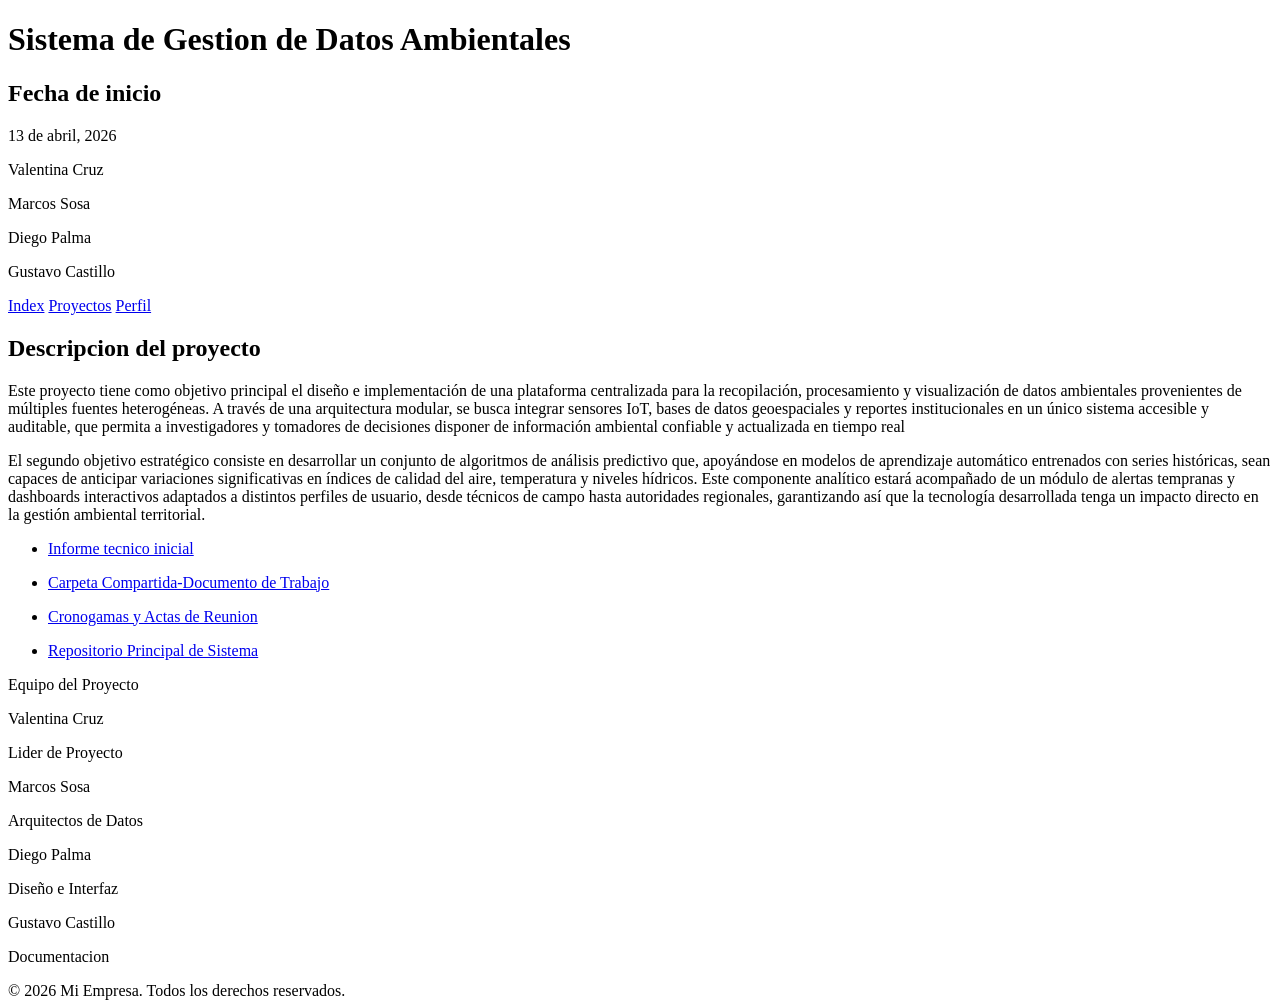
==== detalle.html @ 6aab45e4 "Completando actividad  detalle.html, puede estar sujetos a cambios. Tomas Gonzalo Vilte" ====
<!DOCTYPE html>
<html lang="en">
<head>
    <meta charset="UTF-8">
    <meta name="viewport" content="width=device-width, initial-scale=1.0">
    <title>Document</title>
</head>
<body>
    <header>
        <h1>Sistema de Gestion de Datos Ambientales</h1>
        <h2>Fecha de inicio</h2>
        <p>13 de abril, 2026 </p>
        <div>
            <p>Valentina Cruz</p>
            <p>Marcos Sosa</p>
            <p>Diego Palma</p>
            <p>Gustavo Castillo</p>
        </div>
    </header>
    <nav>
        <a href="index.html">Index</a>
        <a href="proyectos.html">Proyectos</a>
        <a href="perfil.html">Perfil</a>
    </nav>
    <main>
        <section>
            <h1>Descripcion del proyecto</h1>
            <p>
                Este proyecto tiene como objetivo principal el diseño e implementación de una plataforma 
                centralizada para la recopilación, procesamiento y visualización de datos ambientales 
                provenientes de múltiples fuentes heterogéneas. A través de una arquitectura modular, 
                se busca integrar sensores IoT, bases de datos geoespaciales y reportes institucionales 
                en un único sistema accesible y auditable, que permita a investigadores y tomadores de 
                decisiones disponer de información ambiental confiable y actualizada en tiempo real
            </p>
            <p>
                El segundo objetivo estratégico consiste en desarrollar un conjunto de algoritmos de 
                análisis predictivo que, apoyándose en modelos de aprendizaje automático entrenados 
                con series históricas, sean capaces de anticipar variaciones significativas en índices 
                de calidad del aire, temperatura y niveles hídricos. Este componente analítico estará 
                acompañado de un módulo de alertas tempranas y dashboards interactivos adaptados a distintos 
                perfiles de usuario, desde técnicos de campo hasta autoridades regionales, garantizando 
                así que la tecnología desarrollada tenga un impacto directo en la gestión ambiental territorial.
            </p>
        </section>
        <section>
            <ul>
                <li>
                    <a href="https://github.com/MartinAmante/TP01HTMLCSSGrupo9PV2026.git" target="_blank">
                        <p>Informe tecnico inicial</p>
                    </a>
                </li>
                <li>
                    <a href="https://github.com/MartinAmante/TP01HTMLCSSGrupo9PV2026.git" target="_blank">
                        <p>Carpeta Compartida-Documento de Trabajo</p>
                    </a>
                </li>
                <li>
                    <a href="https://github.com/MartinAmante/TP01HTMLCSSGrupo9PV2026.git" target="_blank">
                        <p>Cronogamas y Actas de Reunion</p>
                    </a>
                </li>
                                <li>
                    <a href="https://github.com/MartinAmante/TP01HTMLCSSGrupo9PV2026.git" target="_blank">
                        <p>Repositorio Principal de Sistema</p>
                    </a>
                </li>
            </ul>
        </section>
        <aside>
            <p>Equipo del Proyecto</p>
            <div>
                <p>Valentina Cruz</p>
                <p>Lider de Proyecto</p>
            </div>
            <div>
                <p>Marcos Sosa</p>
                <p>Arquitectos de Datos</p>
            </div>
            <div>
                <p>Diego Palma</p>
                <p>Diseño e Interfaz</p>
            </div>
            <div>
                <p>Gustavo Castillo</p>
                <p>Documentacion</p>
            </div>
        </aside>
    </main>
    <footer>
        &copy; 2026 Mi Empresa. Todos los derechos reservados.
    </footer>
</body>
</html>
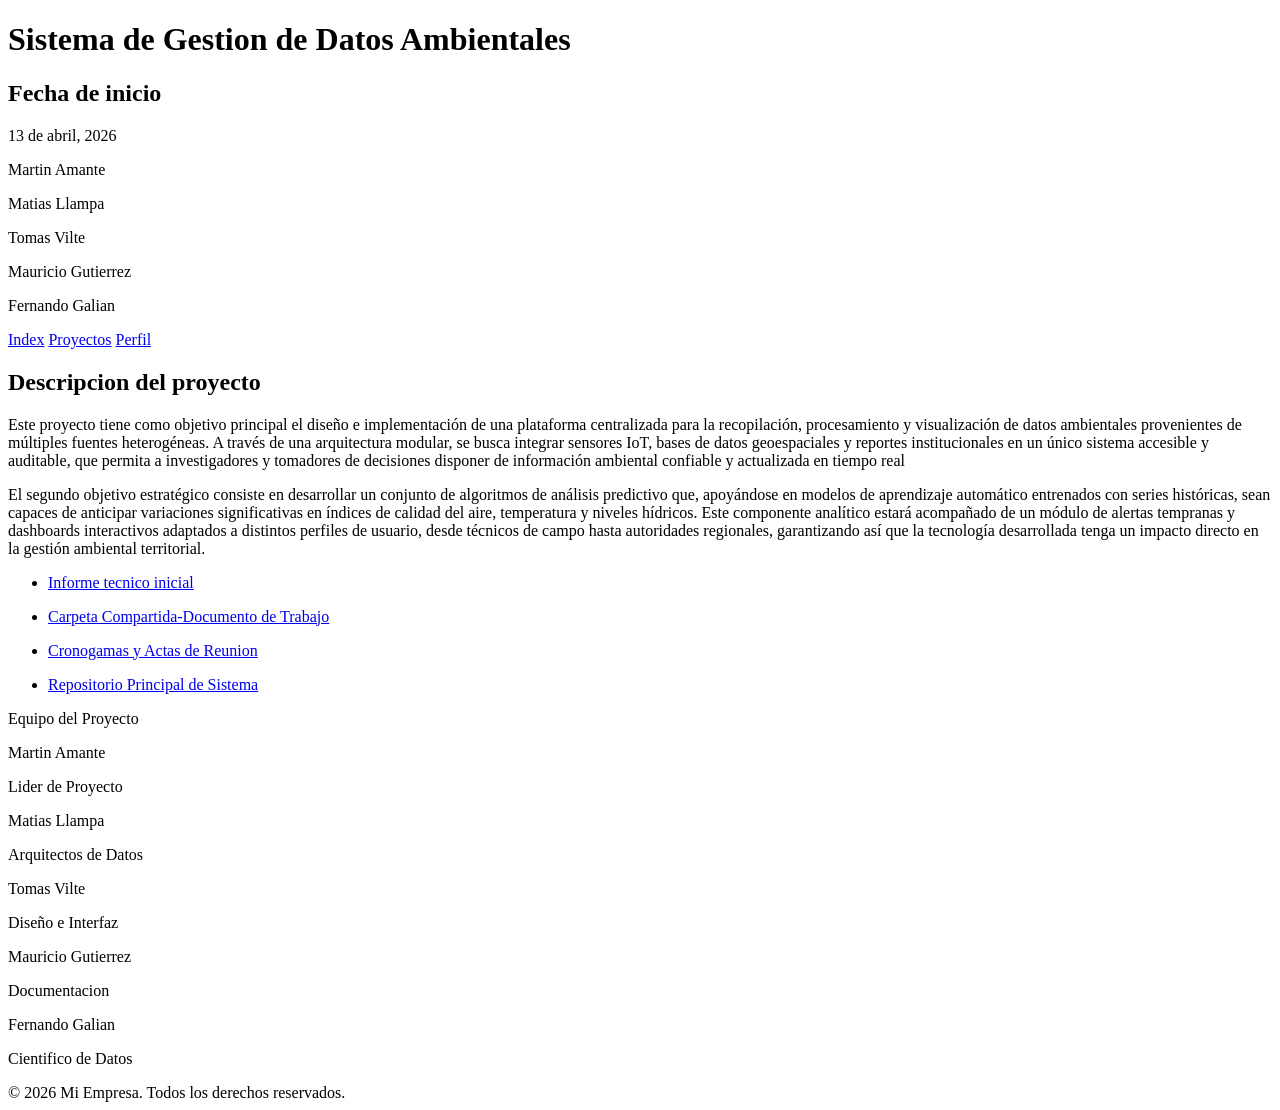
==== commit c187c283: "Correccion de nombres de los integrantes del grupo. Tomas Vilte" ====
--- a/detalle.html
+++ b/detalle.html
@@ -11,10 +11,11 @@
         <h2>Fecha de inicio</h2>
         <p>13 de abril, 2026 </p>
         <div>
-            <p>Valentina Cruz</p>
-            <p>Marcos Sosa</p>
-            <p>Diego Palma</p>
-            <p>Gustavo Castillo</p>
+            <p>Martin Amante</p>
+            <p>Matias Llampa</p>
+            <p>Tomas Vilte</p>
+            <p>Mauricio Gutierrez</p>
+            <p>Fernando Galian</p>
         </div>
     </header>
     <nav>
@@ -70,20 +71,24 @@
         <aside>
             <p>Equipo del Proyecto</p>
             <div>
-                <p>Valentina Cruz</p>
+                <p>Martin Amante</p>
                 <p>Lider de Proyecto</p>
             </div>
             <div>
-                <p>Marcos Sosa</p>
+                <p>Matias Llampa</p>
                 <p>Arquitectos de Datos</p>
             </div>
             <div>
-                <p>Diego Palma</p>
+                <p>Tomas Vilte</p>
                 <p>Diseño e Interfaz</p>
             </div>
             <div>
-                <p>Gustavo Castillo</p>
+                <p>Mauricio Gutierrez</p>
                 <p>Documentacion</p>
+            </div>
+             <div>
+                <p>Fernando Galian</p>
+                <p>Cientifico de Datos</p>
             </div>
         </aside>
     </main>
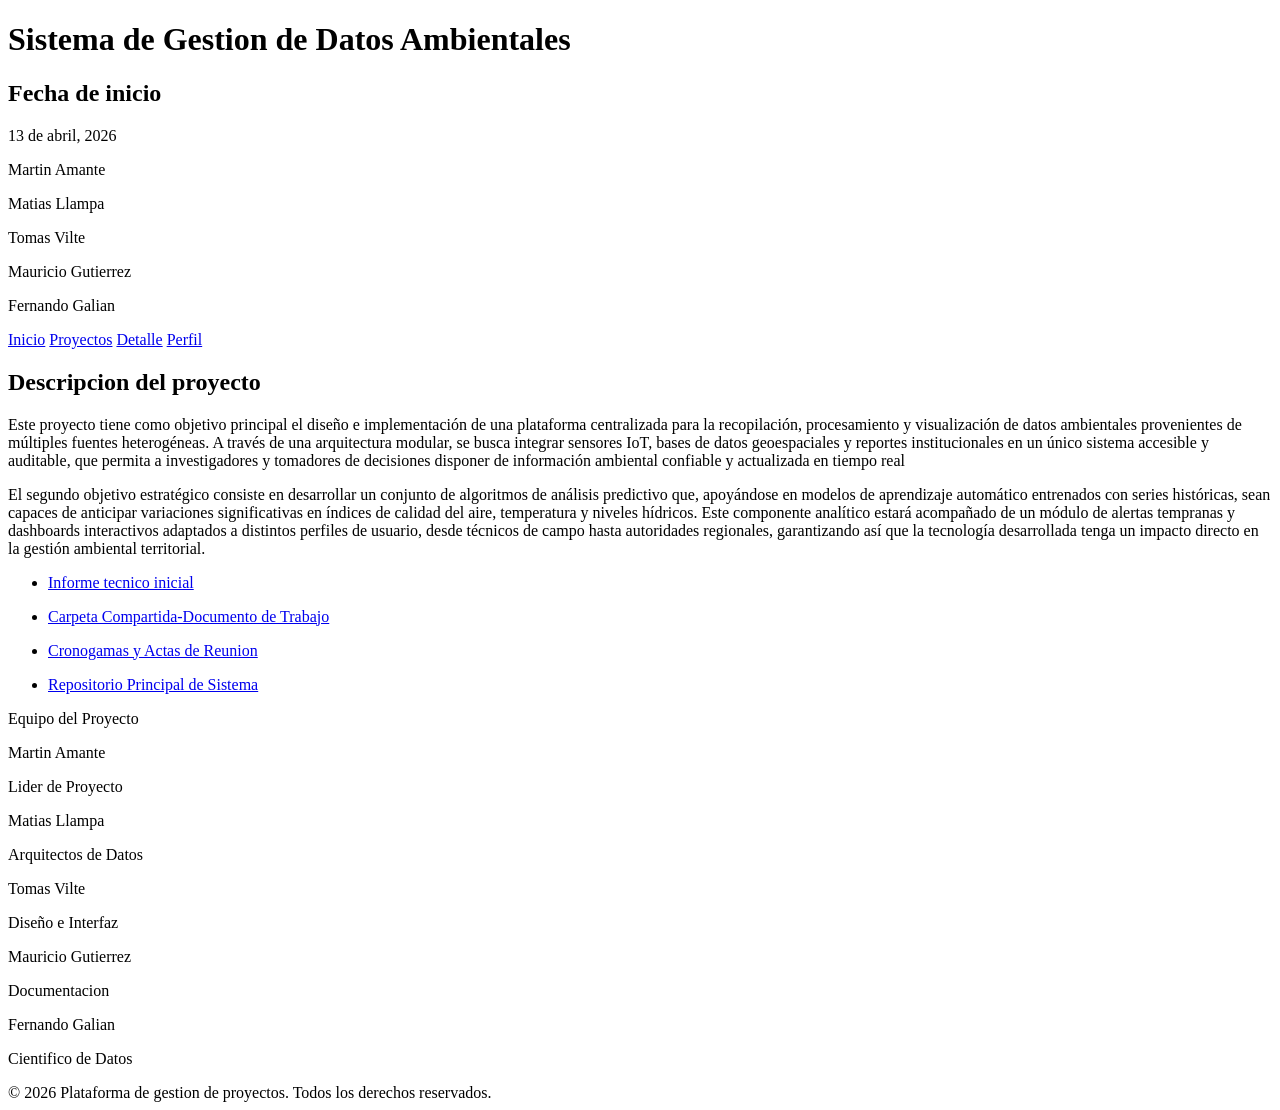
==== commit dcaefb95: "Agregado de modificaciones minimas para todos los archivos Html. Martin Amante" ====
--- a/detalle.html
+++ b/detalle.html
@@ -19,8 +19,9 @@
         </div>
     </header>
     <nav>
-        <a href="index.html">Index</a>
+        <a href="index.html">Inicio</a>
         <a href="proyectos.html">Proyectos</a>
+        <a href="detalle.html">Detalle</a>
         <a href="perfil.html">Perfil</a>
     </nav>
     <main>
@@ -93,7 +94,7 @@
         </aside>
     </main>
     <footer>
-        &copy; 2026 Mi Empresa. Todos los derechos reservados.
+        &copy; 2026 Plataforma de gestion de proyectos. Todos los derechos reservados.
     </footer>
 </body>
 </html>
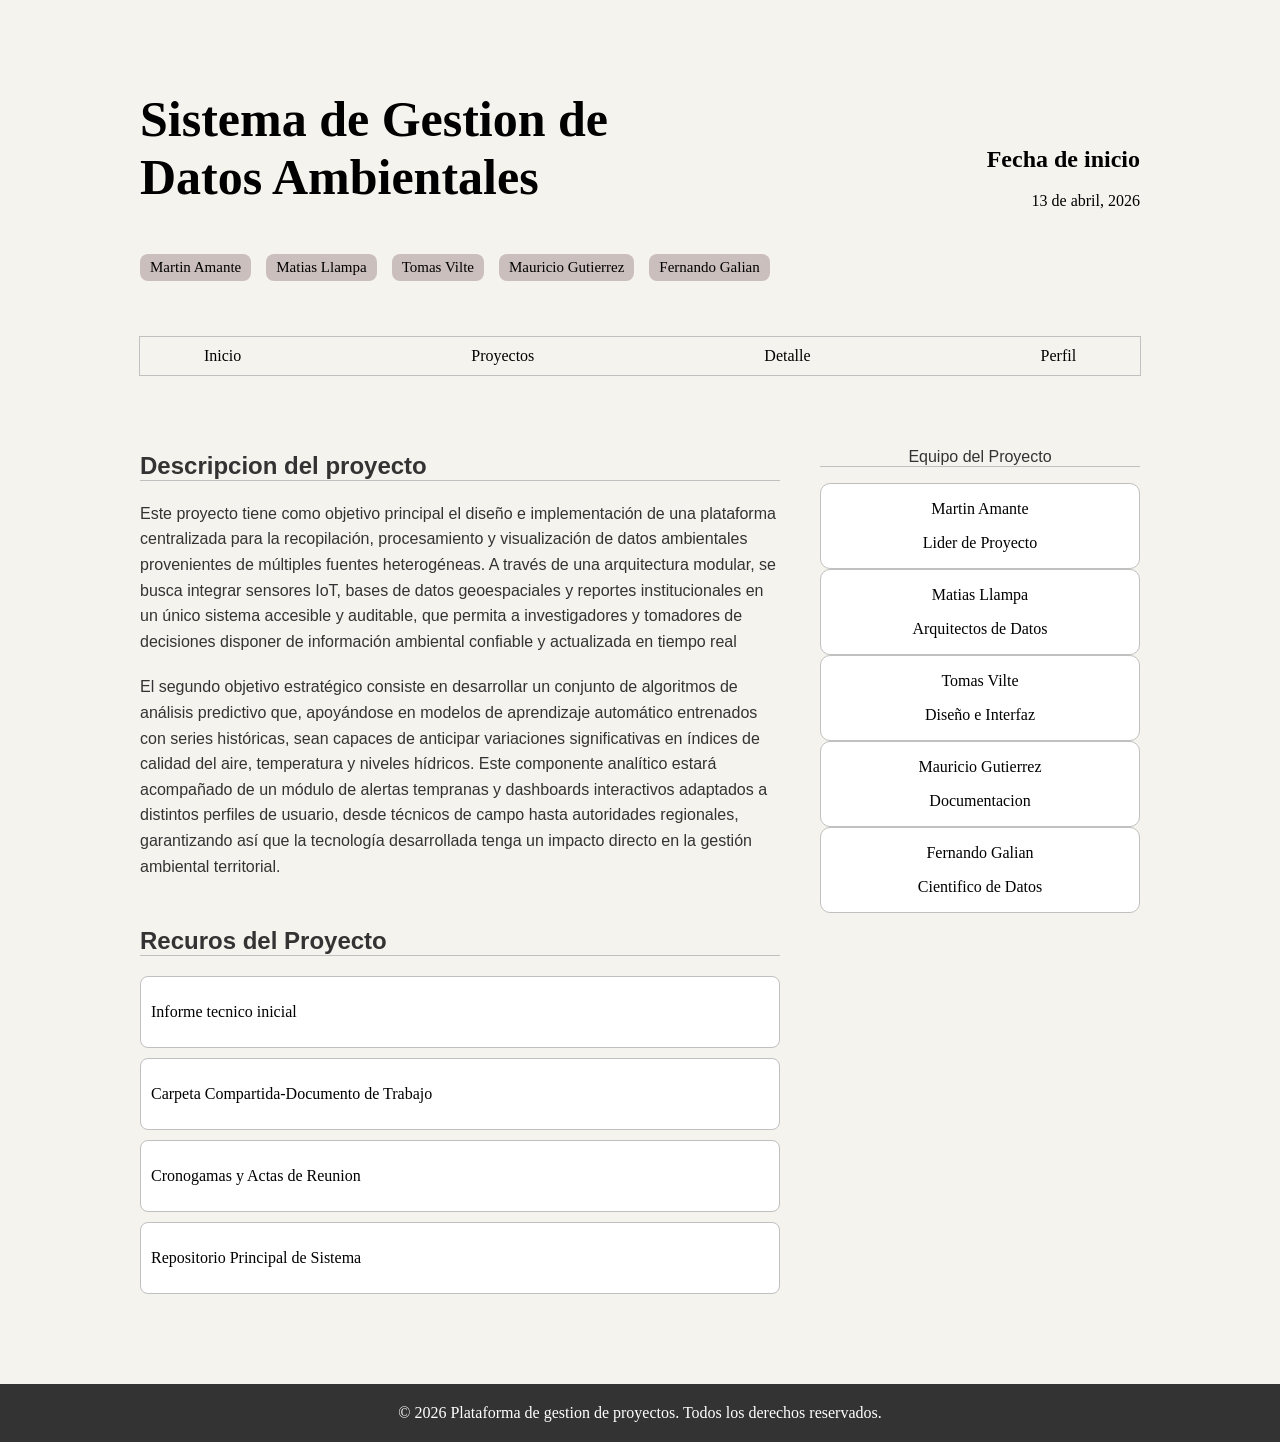
==== commit 9e31c86b: "Agregando css al archivo detalle, Tomas Vilte" ====
--- a/detalle.html
+++ b/detalle.html
@@ -3,74 +3,84 @@
 <head>
     <meta charset="UTF-8">
     <meta name="viewport" content="width=device-width, initial-scale=1.0">
+    <link rel="stylesheet" href="./assets/css/detalle.css">
     <title>Document</title>
 </head>
 <body>
     <header>
-        <h1>Sistema de Gestion de Datos Ambientales</h1>
-        <h2>Fecha de inicio</h2>
-        <p>13 de abril, 2026 </p>
-        <div>
-            <p>Martin Amante</p>
-            <p>Matias Llampa</p>
-            <p>Tomas Vilte</p>
-            <p>Mauricio Gutierrez</p>
-            <p>Fernando Galian</p>
+        <div class="conteiner-header">
+            <div class="c-1">
+                <h1>Sistema de Gestion de Datos Ambientales</h1>
+                <div class="nombre">
+                    <p>Martin Amante</p>
+                    <p>Matias Llampa</p>
+                    <p>Tomas Vilte</p>
+                    <p>Mauricio Gutierrez</p>
+                    <p>Fernando Galian</p>
+                </div>
+            </div>
+            <div class="c-2">
+                <h2>Fecha de inicio</h2>
+                <p>13 de abril, 2026 </p>
+            </div>
         </div>
     </header>
-    <nav>
+    <nav class="menu">
         <a href="index.html">Inicio</a>
         <a href="proyectos.html">Proyectos</a>
         <a href="detalle.html">Detalle</a>
         <a href="perfil.html">Perfil</a>
     </nav>
-    <main>
-        <section>
-            <h1>Descripcion del proyecto</h1>
-            <p>
-                Este proyecto tiene como objetivo principal el diseño e implementación de una plataforma 
-                centralizada para la recopilación, procesamiento y visualización de datos ambientales 
-                provenientes de múltiples fuentes heterogéneas. A través de una arquitectura modular, 
-                se busca integrar sensores IoT, bases de datos geoespaciales y reportes institucionales 
-                en un único sistema accesible y auditable, que permita a investigadores y tomadores de 
-                decisiones disponer de información ambiental confiable y actualizada en tiempo real
-            </p>
-            <p>
-                El segundo objetivo estratégico consiste en desarrollar un conjunto de algoritmos de 
-                análisis predictivo que, apoyándose en modelos de aprendizaje automático entrenados 
-                con series históricas, sean capaces de anticipar variaciones significativas en índices 
-                de calidad del aire, temperatura y niveles hídricos. Este componente analítico estará 
-                acompañado de un módulo de alertas tempranas y dashboards interactivos adaptados a distintos 
-                perfiles de usuario, desde técnicos de campo hasta autoridades regionales, garantizando 
-                así que la tecnología desarrollada tenga un impacto directo en la gestión ambiental territorial.
-            </p>
-        </section>
-        <section>
-            <ul>
-                <li>
-                    <a href="https://github.com/MartinAmante/TP01HTMLCSSGrupo9PV2026.git" target="_blank">
-                        <p>Informe tecnico inicial</p>
-                    </a>
-                </li>
-                <li>
-                    <a href="https://github.com/MartinAmante/TP01HTMLCSSGrupo9PV2026.git" target="_blank">
-                        <p>Carpeta Compartida-Documento de Trabajo</p>
-                    </a>
-                </li>
-                <li>
-                    <a href="https://github.com/MartinAmante/TP01HTMLCSSGrupo9PV2026.git" target="_blank">
-                        <p>Cronogamas y Actas de Reunion</p>
-                    </a>
-                </li>
-                                <li>
-                    <a href="https://github.com/MartinAmante/TP01HTMLCSSGrupo9PV2026.git" target="_blank">
-                        <p>Repositorio Principal de Sistema</p>
-                    </a>
-                </li>
-            </ul>
-        </section>
-        <aside>
-            <p>Equipo del Proyecto</p>
+    <main class="cuerpo">
+        <div class="contenido">
+            <section class="principal">
+                <h1>Descripcion del proyecto</h1>
+                <p>
+                    Este proyecto tiene como objetivo principal el diseño e implementación de una plataforma 
+                    centralizada para la recopilación, procesamiento y visualización de datos ambientales 
+                    provenientes de múltiples fuentes heterogéneas. A través de una arquitectura modular, 
+                    se busca integrar sensores IoT, bases de datos geoespaciales y reportes institucionales 
+                    en un único sistema accesible y auditable, que permita a investigadores y tomadores de 
+                    decisiones disponer de información ambiental confiable y actualizada en tiempo real
+                </p>
+                <p>
+                    El segundo objetivo estratégico consiste en desarrollar un conjunto de algoritmos de 
+                    análisis predictivo que, apoyándose en modelos de aprendizaje automático entrenados 
+                    con series históricas, sean capaces de anticipar variaciones significativas en índices 
+                    de calidad del aire, temperatura y niveles hídricos. Este componente analítico estará 
+                    acompañado de un módulo de alertas tempranas y dashboards interactivos adaptados a distintos 
+                    perfiles de usuario, desde técnicos de campo hasta autoridades regionales, garantizando 
+                    así que la tecnología desarrollada tenga un impacto directo en la gestión ambiental territorial.
+                </p>
+            </section>
+            <section class="enlaces">
+                <h2>Recuros del Proyecto</h2>
+                <ul>
+                    <li>
+                        <a href="https://github.com/MartinAmante/TP01HTMLCSSGrupo9PV2026.git" target="_blank">
+                            <p>Informe tecnico inicial</p>
+                        </a>
+                    </li>
+                    <li>
+                        <a href="https://github.com/MartinAmante/TP01HTMLCSSGrupo9PV2026.git" target="_blank">
+                            <p>Carpeta Compartida-Documento de Trabajo</p>
+                        </a>
+                    </li>
+                    <li>
+                        <a href="https://github.com/MartinAmante/TP01HTMLCSSGrupo9PV2026.git" target="_blank">
+                            <p>Cronogamas y Actas de Reunion</p>
+                        </a>
+                    </li>
+                                    <li>
+                        <a href="https://github.com/MartinAmante/TP01HTMLCSSGrupo9PV2026.git" target="_blank">
+                            <p>Repositorio Principal de Sistema</p>
+                        </a>
+                    </li>
+                </ul>
+            </section>
+        </div>
+        <aside class="equipo">
+            <p class="e-p">Equipo del Proyecto</p>
             <div>
                 <p>Martin Amante</p>
                 <p>Lider de Proyecto</p>
--- a/assets/css/detalle.css
+++ b/assets/css/detalle.css
@@ -0,0 +1,166 @@
+body {
+    background-color: #f5f3ee;
+    margin: 0;
+}
+
+/*Comienzo del header*/
+.conteiner-header {
+    display: flex;
+    justify-content: space-between;
+    align-items: center;
+    max-width: 1000px;
+    width: 100%;
+    margin: 0 auto;
+    padding-top: 56px;
+    padding-bottom: 40px;
+    padding-left: 40px;
+    padding-right: 40px;
+}
+
+.c-1 {
+    display: flex;
+    flex-direction: column;
+    max-width: 500px;
+}
+
+.c-1 h1 {
+    font-size: 50px;
+    /*max-width: 500px;*/
+}
+
+.c-1 div {
+    display: flex;
+    gap: 15px; 
+    /*width: 500px;*/
+}
+
+.c-2 {
+    text-align: right; 
+}
+
+.nombre p {
+    font-size: 15px;
+    border-radius: 8px;
+    padding: 5px 10px;
+    background-color: #CBBFBD;
+    white-space: nowrap;
+}
+/*Fin del header*/
+
+/*Menu de navegacion*/
+.menu{
+    display: flex;
+    justify-content: center;
+    gap: 200px;
+    max-width: 1000px;
+    width: 100%;
+    margin: 0 auto;
+    border: 1px solid #c0c0c0;
+}
+
+.menu a {
+    text-decoration: none;
+    color: inherit;
+    padding: 10px 15px;
+}
+/*Fin del nav*/
+/*Cambios al main*/
+.cuerpo {
+    display: flex;
+    gap: 40px;
+    width: 100%;
+    max-width: 1000px;
+    margin: 0 auto;
+    padding-top: 56px;
+    padding-bottom: 80px;
+}
+
+.contenido {
+    flex: 2;
+}
+
+.equipo {
+    flex: 1;
+}
+/*Fin del main*/
+/*Inicio Desarrolo del Proyecto*/
+.principal {
+    margin-bottom: 48px
+}
+
+.principal h1 {
+    font-family: sans-serif;
+    color: #333;
+    border-bottom: 1px solid #c0c0c0;
+}
+
+.principal p {
+    font-family: sans-serif;
+    color: #333;
+    line-height: 1.6;
+    margin-bottom: 20px;
+}
+
+/*Comienza enlace de Proyecto*/
+.enlaces ul {
+    list-style: none;
+    padding: 0;
+    margin: 0;
+}
+
+.enlaces li {
+    margin-bottom: 10px;
+    transition: box-shadow 0.3s ease;
+}
+
+.enlaces a {
+    text-decoration: none;
+    color: inherit;
+    display: block;
+    padding: 10px;
+    border: 1px solid #c0c0c0;
+    background-color: #ffffff;
+    border-radius: 8px;
+    transition: box-shadow 0.3s ease;
+}
+
+.enlaces h2 {
+    font-family: sans-serif;
+    color: #333;
+    border-bottom: 1px solid #c0c0c0;
+}
+
+.enlaces p {
+    font-size: 16px;
+}
+
+.enlaces a:hover {
+    /*color: #988D7B;*/
+    box-shadow: 0 4px 10px rgba(0,0,0,0.3);
+}
+/*Fin Enlaces del Proyecto*/
+
+/*Comienzo del Aside*/
+.equipo div {
+    border: 1px solid #c0c0c0;
+    background-color: #ffffff;
+    border-radius: 10px;
+}
+
+.equipo p {
+    text-align: center;
+}
+
+.e-p {
+    border-bottom: 1px solid #c0c0c0;
+    font-family: sans-serif;
+    color: #333;
+}
+/*Fin del Aside*/
+footer {
+    text-align: center;
+    padding: 20px;
+    background-color: #333;
+    color: #ffffff;
+    /*border-top: 1px solid #c0c0c0;*/
+}
